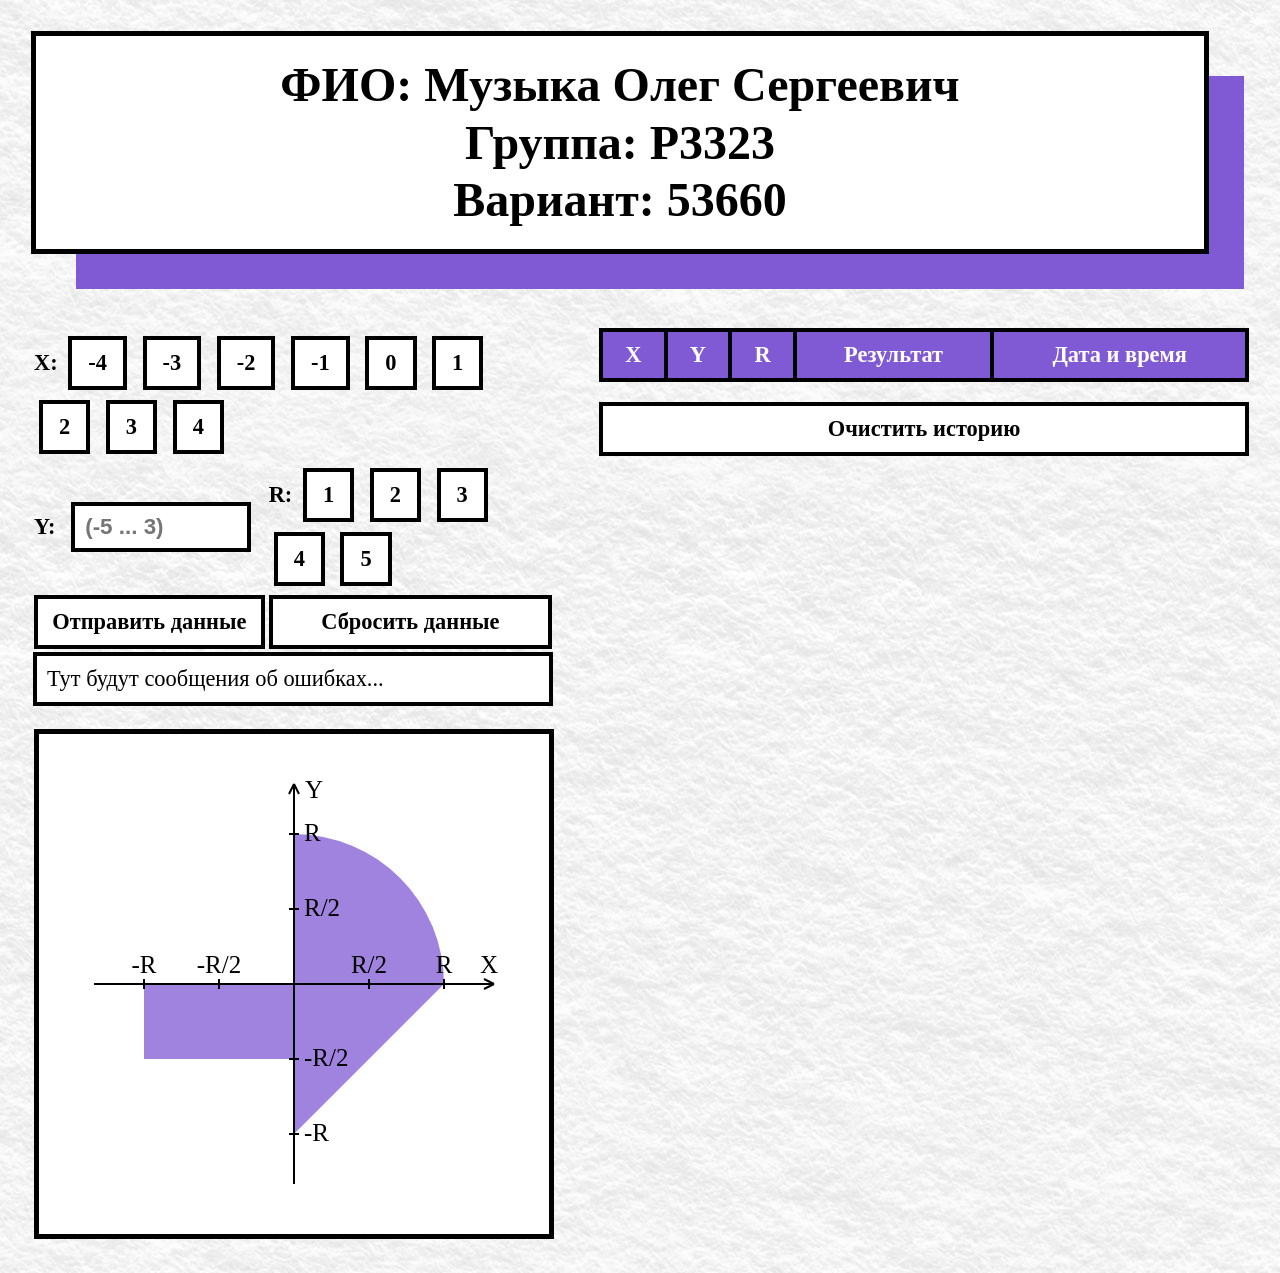
==== 5-semester-web-programming/lab2/index.html @ bffe5f2a "Скопировал первую лабораторную для доработки до второй" ====
<!doctype html>
<html lang="ru">
<head>
    <meta charset="UTF-8">
    <meta name="viewport"
          content="width=device-width, initial-scale=1.0">
    <title>Lab 1</title>
    <link rel="icon" type="image/png" href="assets/favicon.png">
    <style>
        body {
            background-image: url("assets/background-paper-texture.jfif");
            font-family: fantasy;
            font-weight: bold;
        }

        #page-layout {
            width: 100%;
        }

        #results-table {
            width: 100%;
        }

        .left-column {
            width: 45%;
            vertical-align: top;
        }

        .right-column {
            width: 55%;
            vertical-align: top;
        }

        #page-header > div {
            line-height: 1.2;
        }

        #page-header {
            font-family: fantasy;
            color: black;
            font-size: 3rem;
            text-align: center;
            border: 5px solid black;
            padding: 20px;
            margin: 20px 60px 50px 20px;
            position: relative;
            background-color: white;
        }

        #page-header::before {
            content: "";
            position: absolute;
            top: 40px;
            left: 40px;
            width: 100%;
            height: 100%;
            background-color: rgb(128, 90, 213);
            z-index: -1;
        }

        #point-form {
            font-size: 1.4rem;
            margin: 20px;
        }

        input[type="radio"], input[type="checkbox"] {
            display: none;
        }

        .x-option, .r-option {
            display: inline-block;
            border: 4px solid black;
            padding: 10px 16px;
            margin: 5px;
            text-align: center;
            background-color: white;
            cursor: pointer;
        }

        input[type="radio"]:checked + .x-option, input[type="checkbox"]:checked + .r-option {
            background-color: rgb(128, 90, 213);
            color: white;
        }

        #y {
            width: 180px;
            height: 50px;
            font-size: 1.4rem;
            font-weight: bold;
            border: 4px solid black;
            padding: 5px 10px;
            box-sizing: border-box;
            margin: 10px;
        }

        .graph-canvas {
            display: block;

            width: 500px;
            height: 500px;

            padding-left: calc((100% - 508px) / 2);
            padding-right: calc((100% - 508px) / 2);

            background-color: white;
            border: 5px solid black;

            margin-top: 20px;
        }

        button {
            color: black;
            background: white;
            font-size: 1.4rem;
            font-family: fantasy;
            font-weight: bold;
            padding: 10px;
            border: 4px solid black;
            width: 100%;
        }

        button:active {
            cursor: pointer;
            background-color: rgb(128, 90, 213);
            color: white;
        }

        #form-error {
            padding: 10px;

            background-color: white;
            border: 4px solid black;

            font-weight: normal;
        }

        #form-error.error-active {
            background-color: rgb(128, 90, 213);
            color: white;
            font-weight: bold;
        }

        #results-table {
            width: calc(100% - 40px);
            margin: 20px;

            border-collapse: collapse;
            background-color: white;
        }

        #results-table th,
        #results-table td {
            border: 4px solid black;
            padding: 10px;

            text-align: center;
            font-size: 1.4rem;
        }

        #results-table th {
            background-color: rgb(128, 90, 213);
            color: white;
        }

        #clear-results {
            width: calc(100% - 40px);
            margin: 0 20px 20px 20px;
            box-sizing: border-box;
        }
    </style>
</head>
<body>
<table id="page-layout">
    <tr>
        <td colspan="2">
            <header id="page-header">
                <div>ФИО: Музыка Олег Сергеевич</div>
                <div>Группа: P3323</div>
                <div>Вариант: 53660</div>
            </header>
        </td>
    </tr>

    <tr>
        <td class="left-column">
            <form id="point-form">
                <table>
                    <tr>
                        <td colspan="2">
                            X:
                            <input type="radio" id="x-minus-4" name="x" value="-4">
                            <label class="x-option" for="x-minus-4">-4</label>

                            <input type="radio" id="x-minus-3" name="x" value="-3">
                            <label class="x-option" for="x-minus-3">-3</label>

                            <input type="radio" id="x-minus-2" name="x" value="-2">
                            <label class="x-option" for="x-minus-2">-2</label>

                            <input type="radio" id="x-minus-1" name="x" value="-1">
                            <label class="x-option" for="x-minus-1">-1</label>

                            <input type="radio" id="x-0" name="x" value="0">
                            <label class="x-option" for="x-0">0</label>

                            <input type="radio" id="x-1" name="x" value="1">
                            <label class="x-option" for="x-1">1</label>

                            <input type="radio" id="x-2" name="x" value="2">
                            <label class="x-option" for="x-2">2</label>

                            <input type="radio" id="x-3" name="x" value="3">
                            <label class="x-option" for="x-3">3</label>

                            <input type="radio" id="x-4" name="x" value="4">
                            <label class="x-option" for="x-4">4</label>
                        </td>
                    </tr>
                    <tr>
                        <td>
                            Y:
                            <input type="text" id="y" name="y" placeholder="(-5 ... 3)">
                        </td>
                        <td>
                            R:
                            <input type="checkbox" id="r-1" name="r" value="1">
                            <label class="r-option" for="r-1">1</label>

                            <input type="checkbox" id="r-2" name="r" value="2">
                            <label class="r-option" for="r-2">2</label>
                            <input type="checkbox" id="r-3" name="r" value="3">
                            <label class="r-option" for="r-3">3</label>

                            <input type="checkbox" id="r-4" name="r" value="4">
                            <label class="r-option" for="r-4">4</label>

                            <input type="checkbox" id="r-5" name="r" value="5">
                            <label class="r-option" for="r-5">5</label>
                        </td>
                    </tr>
                    <tr>
                        <td>
                            <button type="submit">Отправить данные</button>
                        </td>
                        <td>
                            <button type="reset">Сбросить данные</button>
                        </td>
                    </tr>
                    <tr>
                        <td colspan="2" id="form-error">
                            Тут будут сообщения об ошибках...
                        </td>
                    </tr>
                    <tr>
                        <td colspan="2" id="graphs"></td>
                    </tr>
                </table>
            </form>
        </td>
        <td class="right-column">
            <table id="results-table">
                <thead>
                <tr>
                    <th>X</th>
                    <th>Y</th>
                    <th>R</th>
                    <th>Результат</th>
                    <th>Дата и время</th>
                </tr>
                </thead>
                <tbody id="results-body">
                </tbody>
            </table>
            <button type="button" id="clear-results">Очистить историю</button>
        </td>
    </tr>
</table>
<script src="script.js"></script>
</body>
</html>
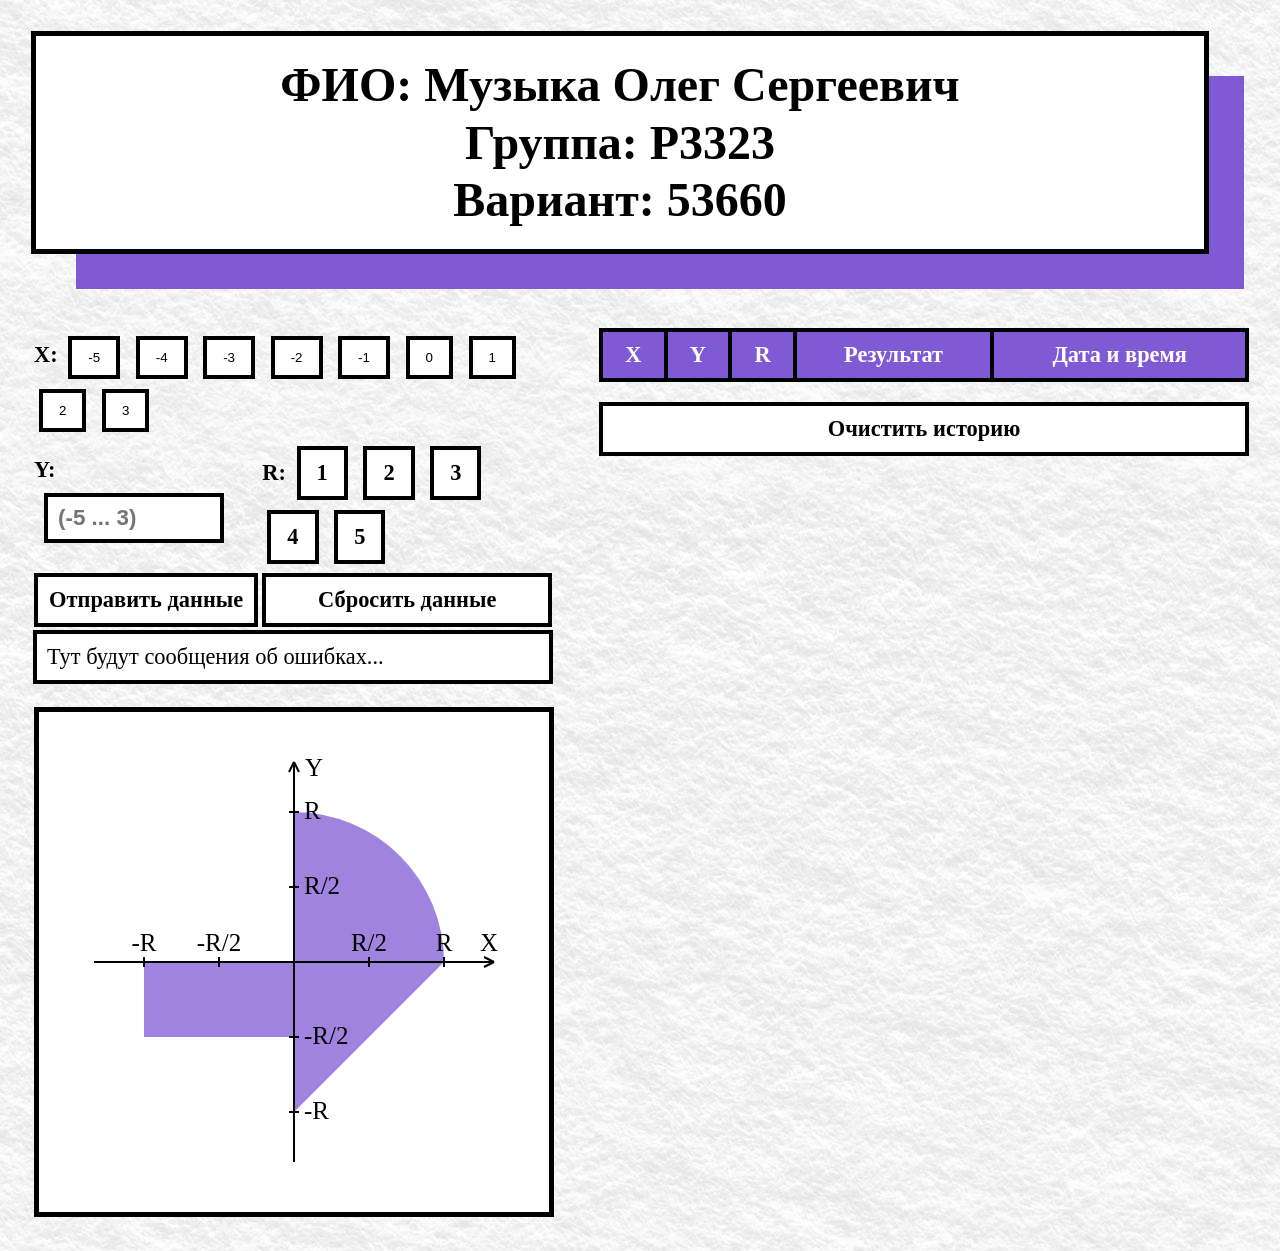
==== commit ece9dd29: "Заменил поле ввода X на button вместо radio в соответствии с вариантом и также заменил значения X на" ====
--- a/5-semester-web-programming/lab2/index.html
+++ b/5-semester-web-programming/lab2/index.html
@@ -77,7 +77,7 @@
             cursor: pointer;
         }
 
-        input[type="radio"]:checked + .x-option, input[type="checkbox"]:checked + .r-option {
+        .x-option.selected, input[type="checkbox"]:checked + .r-option {
             background-color: rgb(128, 90, 213);
             color: white;
         }
@@ -188,32 +188,15 @@
                     <tr>
                         <td colspan="2">
                             X:
-                            <input type="radio" id="x-minus-4" name="x" value="-4">
-                            <label class="x-option" for="x-minus-4">-4</label>
-
-                            <input type="radio" id="x-minus-3" name="x" value="-3">
-                            <label class="x-option" for="x-minus-3">-3</label>
-
-                            <input type="radio" id="x-minus-2" name="x" value="-2">
-                            <label class="x-option" for="x-minus-2">-2</label>
-
-                            <input type="radio" id="x-minus-1" name="x" value="-1">
-                            <label class="x-option" for="x-minus-1">-1</label>
-
-                            <input type="radio" id="x-0" name="x" value="0">
-                            <label class="x-option" for="x-0">0</label>
-
-                            <input type="radio" id="x-1" name="x" value="1">
-                            <label class="x-option" for="x-1">1</label>
-
-                            <input type="radio" id="x-2" name="x" value="2">
-                            <label class="x-option" for="x-2">2</label>
-
-                            <input type="radio" id="x-3" name="x" value="3">
-                            <label class="x-option" for="x-3">3</label>
-
-                            <input type="radio" id="x-4" name="x" value="4">
-                            <label class="x-option" for="x-4">4</label>
+                            <input type="button" class="x-option" name="x" value="-5">
+                            <input type="button" class="x-option" name="x" value="-4">
+                            <input type="button" class="x-option" name="x" value="-3">
+                            <input type="button" class="x-option" name="x" value="-2">
+                            <input type="button" class="x-option" name="x" value="-1">
+                            <input type="button" class="x-option" name="x" value="0">
+                            <input type="button" class="x-option" name="x" value="1">
+                            <input type="button" class="x-option" name="x" value="2">
+                            <input type="button" class="x-option" name="x" value="3">
                         </td>
                     </tr>
                     <tr>
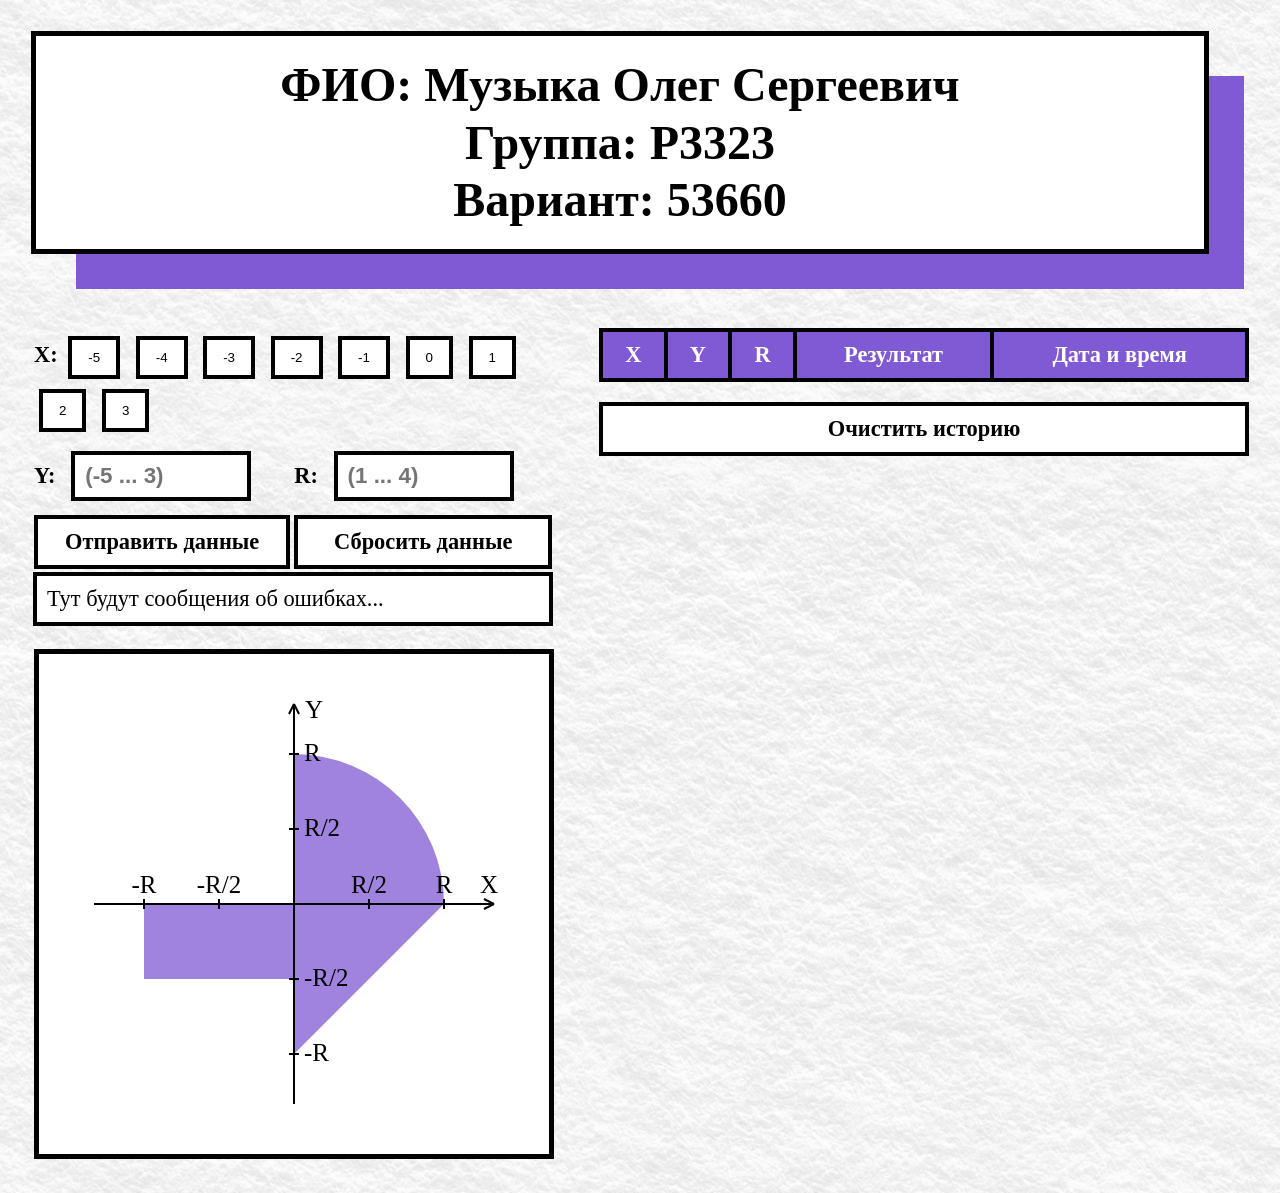
==== commit ace5090c: "Убрал ограничение на множественный выбор у X, заменил R на input text (полностью аналогичный Y) согл" ====
--- a/5-semester-web-programming/lab2/index.html
+++ b/5-semester-web-programming/lab2/index.html
@@ -63,11 +63,7 @@
             margin: 20px;
         }
 
-        input[type="radio"], input[type="checkbox"] {
-            display: none;
-        }
-
-        .x-option, .r-option {
+        .x-option {
             display: inline-block;
             border: 4px solid black;
             padding: 10px 16px;
@@ -77,12 +73,12 @@
             cursor: pointer;
         }
 
-        .x-option.selected, input[type="checkbox"]:checked + .r-option {
-            background-color: rgb(128, 90, 213);
-            color: white;
-        }
-
-        #y {
+        .x-option.selected {
+            background-color: rgb(128, 90, 213);
+            color: white;
+        }
+
+        #y, #r {
             width: 180px;
             height: 50px;
             font-size: 1.4rem;
@@ -206,19 +202,7 @@
                         </td>
                         <td>
                             R:
-                            <input type="checkbox" id="r-1" name="r" value="1">
-                            <label class="r-option" for="r-1">1</label>
-
-                            <input type="checkbox" id="r-2" name="r" value="2">
-                            <label class="r-option" for="r-2">2</label>
-                            <input type="checkbox" id="r-3" name="r" value="3">
-                            <label class="r-option" for="r-3">3</label>
-
-                            <input type="checkbox" id="r-4" name="r" value="4">
-                            <label class="r-option" for="r-4">4</label>
-
-                            <input type="checkbox" id="r-5" name="r" value="5">
-                            <label class="r-option" for="r-5">5</label>
+                            <input type="text" id="r" name="r" placeholder="(1 ... 4)">
                         </td>
                     </tr>
                     <tr>
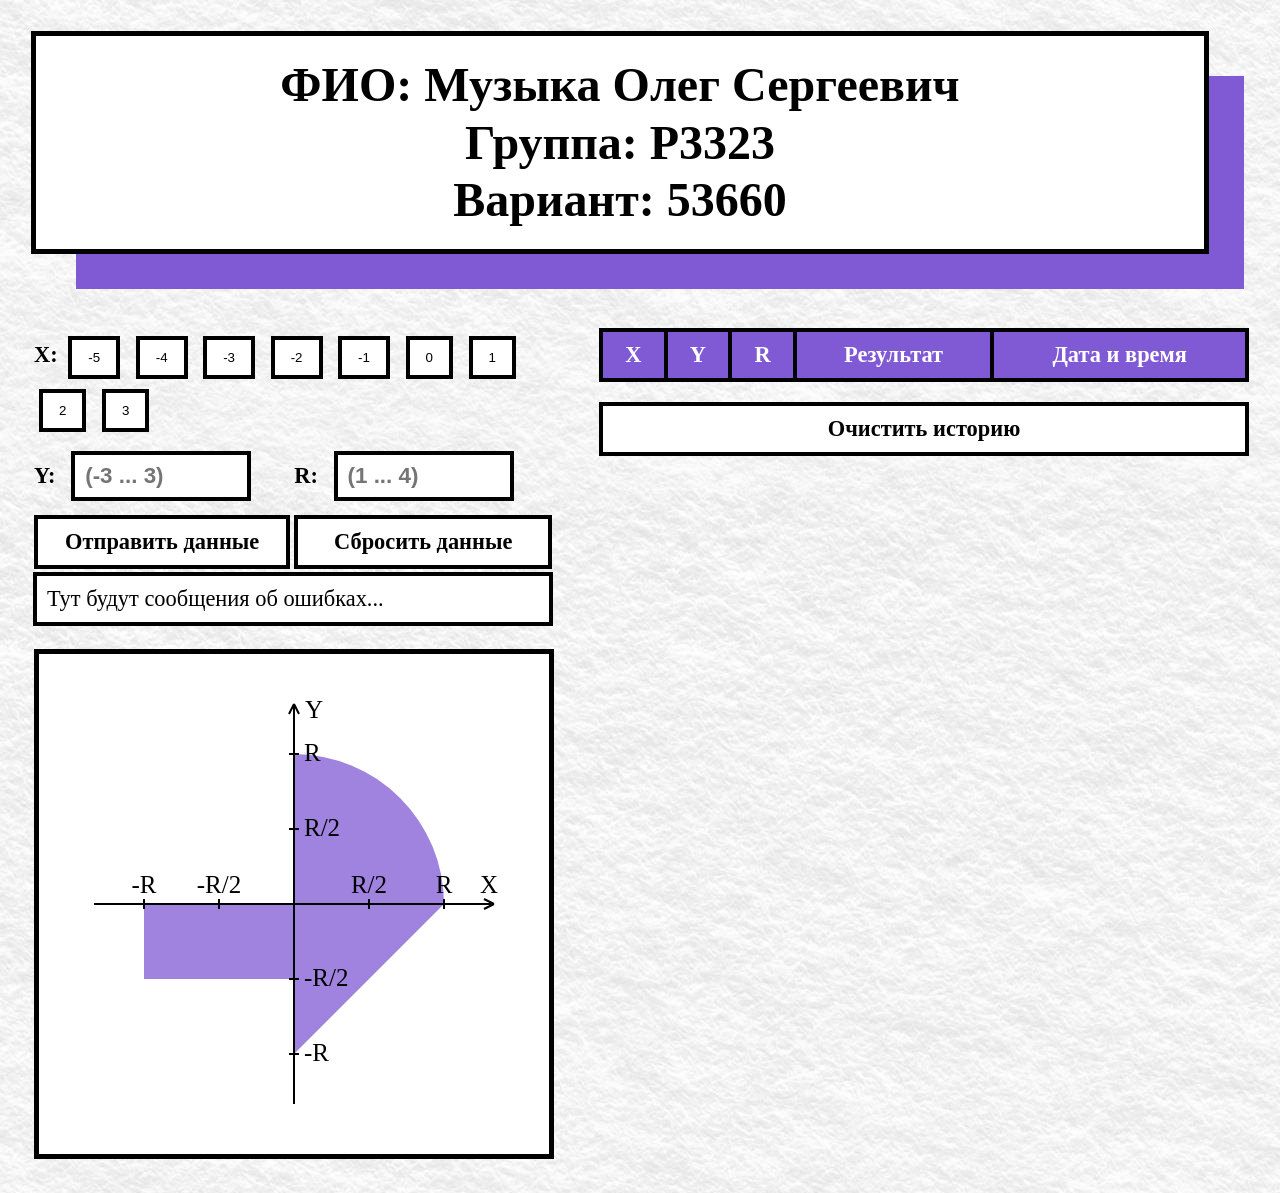
==== commit a0057653: "Поменял диапазон Y на соответствующий текущему варианту" ====
--- a/5-semester-web-programming/lab2/index.html
+++ b/5-semester-web-programming/lab2/index.html
@@ -198,7 +198,7 @@
                     <tr>
                         <td>
                             Y:
-                            <input type="text" id="y" name="y" placeholder="(-5 ... 3)">
+                            <input type="text" id="y" name="y" placeholder="(-3 ... 3)">
                         </td>
                         <td>
                             R:
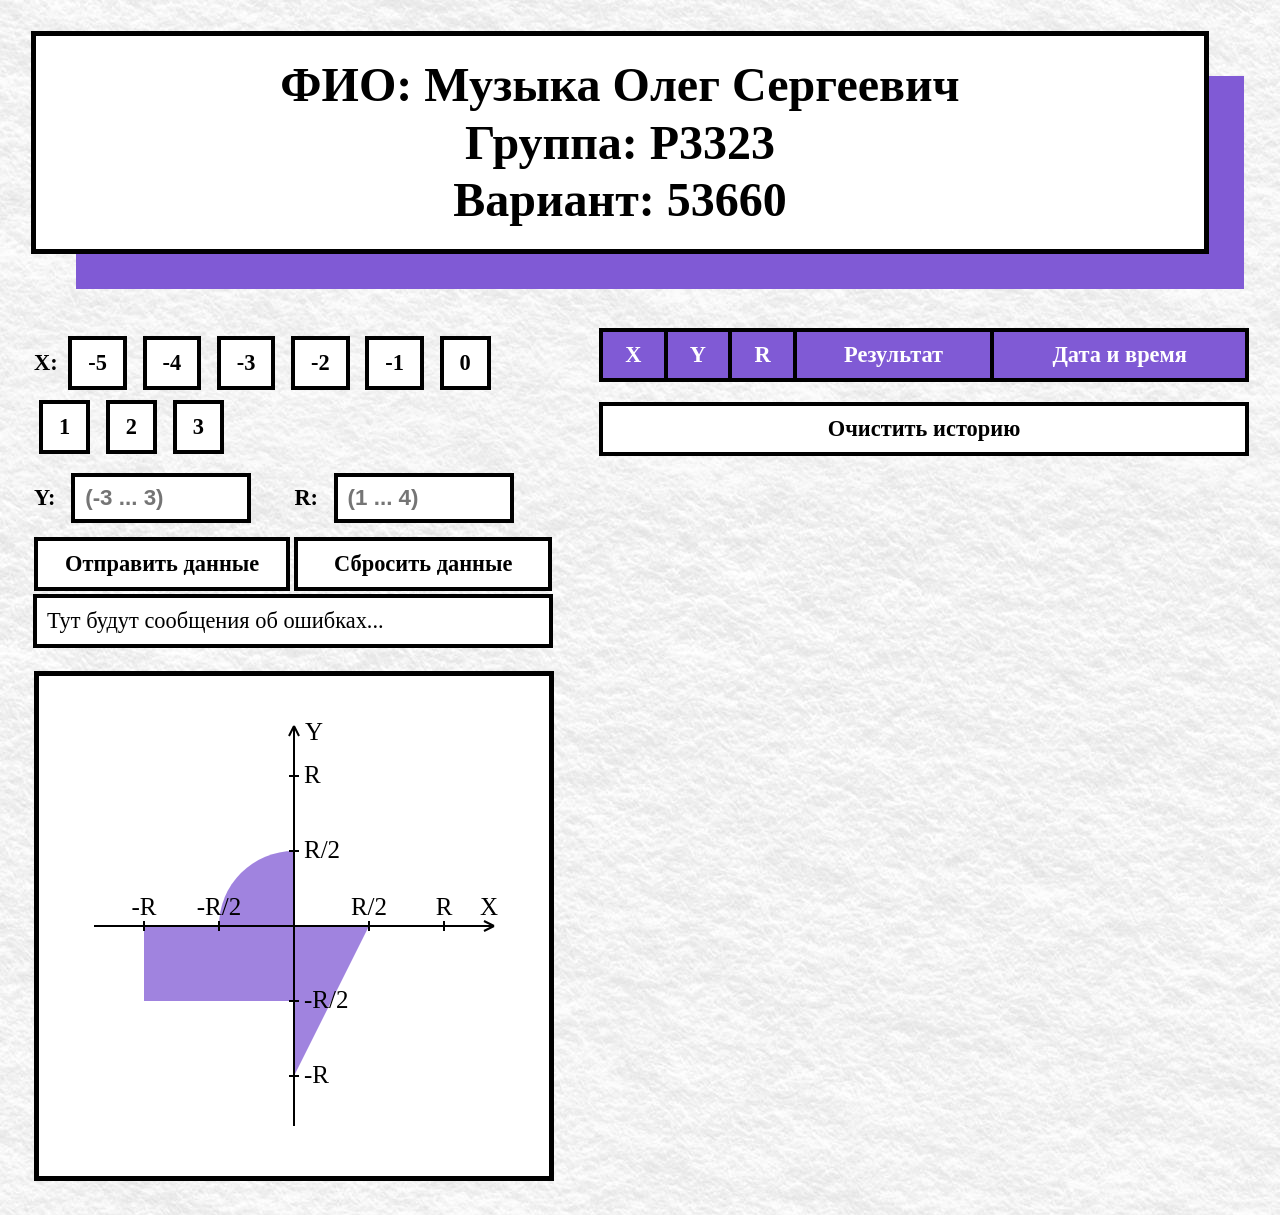
==== commit 0d5acc7a: "Добавил стили для привычного шрифта на кнопках X" ====
--- a/5-semester-web-programming/lab2/index.html
+++ b/5-semester-web-programming/lab2/index.html
@@ -71,6 +71,9 @@
             text-align: center;
             background-color: white;
             cursor: pointer;
+            font-size: 1.4rem;
+            font-family: fantasy;
+            font-weight: bold;
         }
 
         .x-option.selected {
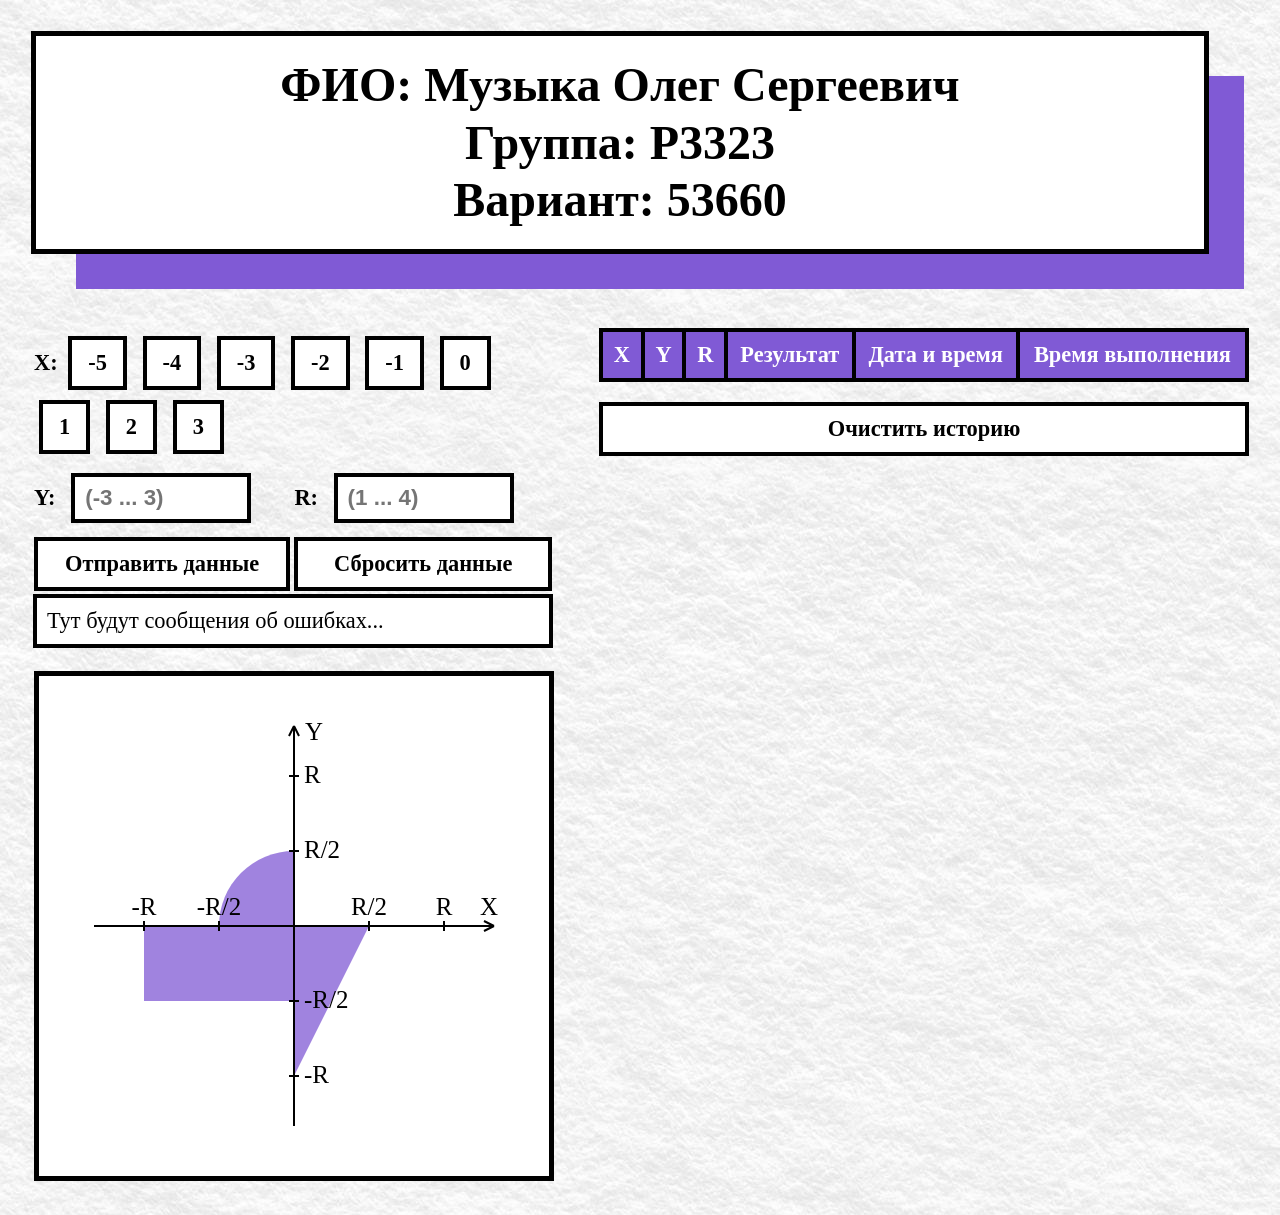
==== commit bba2676a: "Добавил в обработчик события submit отправку await запроса на сервер а также заменил рендер истории," ====
--- a/5-semester-web-programming/lab2/index.html
+++ b/5-semester-web-programming/lab2/index.html
@@ -4,7 +4,7 @@
     <meta charset="UTF-8">
     <meta name="viewport"
           content="width=device-width, initial-scale=1.0">
-    <title>Lab 1</title>
+    <title>Lab 2</title>
     <link rel="icon" type="image/png" href="assets/favicon.png">
     <style>
         body {
@@ -14,10 +14,6 @@
         }
 
         #page-layout {
-            width: 100%;
-        }
-
-        #results-table {
             width: 100%;
         }
 
@@ -236,6 +232,7 @@
                     <th>R</th>
                     <th>Результат</th>
                     <th>Дата и время</th>
+                    <th>Время выполнения</th>
                 </tr>
                 </thead>
                 <tbody id="results-body">
